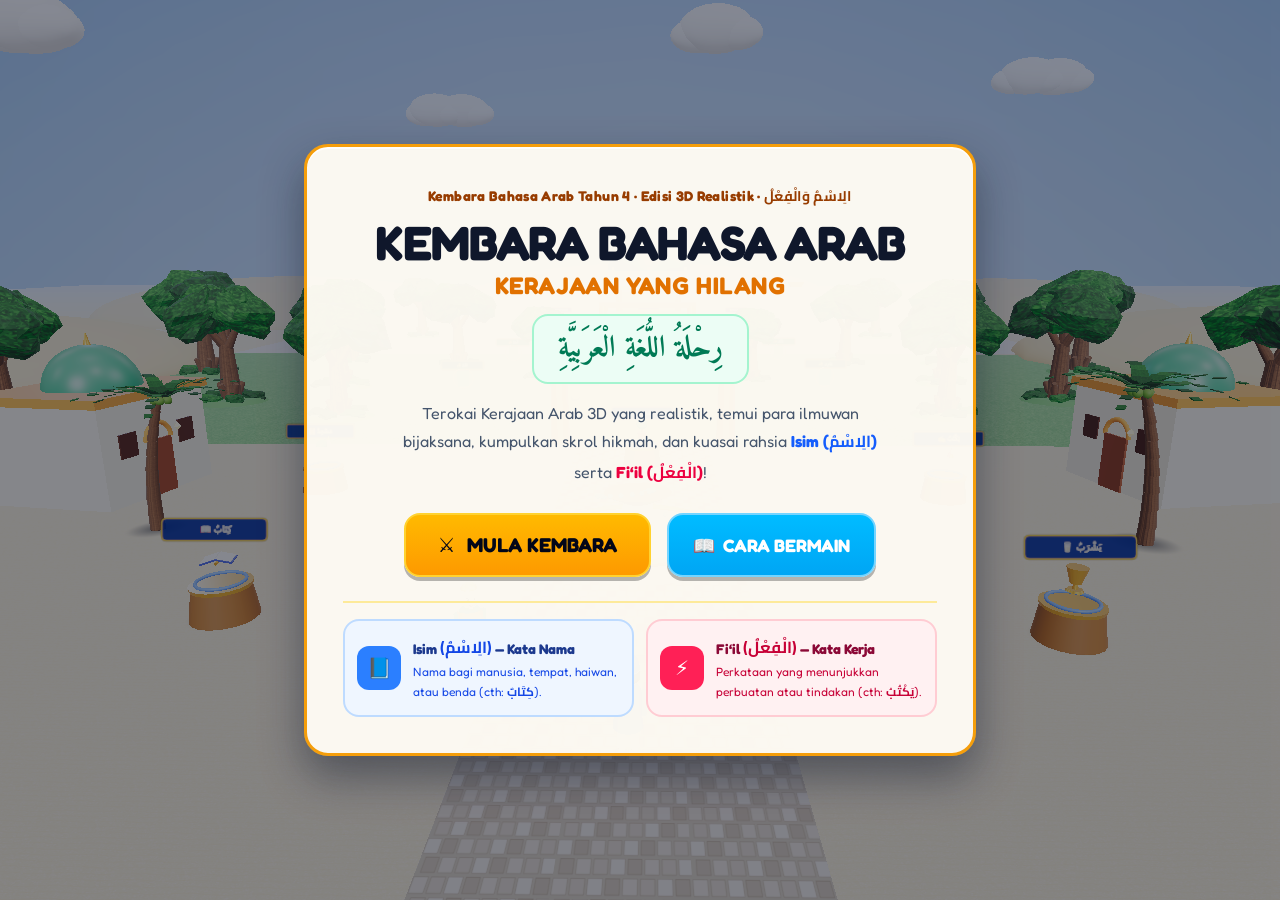
==== docs/index.html @ 07ceb699 "chore: update deployment config and static assets - Upgrade Node.js version to 22 in CI/CD pipeline." ====
<!doctype html>
<html lang="ms">
  <head>
    <meta charset="UTF-8" />
    <meta name="viewport" content="width=device-width, initial-scale=1.0, maximum-scale=1.0, user-scalable=no" />
    <title>Kembara Bahasa Arab: Kerajaan Yang Hilang | رِحْلَةُ اللُّغَةِ الْعَرَبِيَّةِ</title>
    <meta name="description" content="Aplikasi pembelajaran interaktif 3D Bahasa Arab Tahun 4 untuk menguasai Isim (الِاسْمُ) dan Fi'il (الْفِعْلُ) melalui pengembaraan 4 peringkat." />
    <meta property="og:title" content="Kembara Bahasa Arab: Kerajaan Yang Hilang" />
    <meta property="og:description" content="Aplikasi pembelajaran interaktif 3D Bahasa Arab Tahun 4 untuk menguasai Isim (الِاسْمُ) dan Fi'il (الْفِعْلُ) melalui pengembaraan 4 peringkat." />
    <meta property="og:type" content="website" />
    <meta name="twitter:card" content="summary_large_image" />
    <link rel="preconnect" href="https://fonts.googleapis.com" />
    <link rel="preconnect" href="https://fonts.gstatic.com" crossorigin />
    <link href="https://fonts.googleapis.com/css2?family=Amiri:wght@700&family=Cairo:wght@600;700;800&family=Fredoka:wght@500;600;700&display=swap" rel="stylesheet" />
    <script type="module" crossorigin src="./assets/index-CbhW9b8M.js"></script>
    <link rel="stylesheet" crossorigin href="./assets/index-DaXBotpR.css">
  </head>
  <body style="background-color: #0f172a; color: #f8fafc; margin: 0;">
    <div id="root"></div>
    <script>
      (function () {
        var devScript = document.querySelector('script[src="/src/main.tsx"]');
        if (!devScript) return;
        var handled = false;
        function showHelp(root) {
          root.innerHTML =
            '<div style="min-height:100vh;display:flex;align-items:center;justify-content:center;padding:24px;font-family:system-ui,sans-serif;text-align:center;">' +
            '<div style="max-width:460px;background:#1e293b;border:2px solid #f59e0b;border-radius:16px;padding:24px;color:#f8fafc;">' +
            '<h1 style="margin:0 0 8px;font-size:20px;color:#fcd34d;">Aplikasi Perlu Dibina (Build)</h1>' +
            '<p style="margin:0;font-size:14px;line-height:1.6;color:#cbd5e1;">Di GitHub, buka <b>Settings &rarr; Pages &rarr; Source</b> dan pilih <b>GitHub Actions</b> (atau folder <b>/docs</b> pada branch <b>main</b>).</p>' +
            '</div></div>';
        }
        function handleRawStaticFallback() {
          if (handled) return;
          var root = document.getElementById('root');
          if (!root || root.hasChildNodes()) return;
          handled = true;
          fetch('./docs/index.html', { method: 'HEAD' })
            .then(function (res) {
              if (res.ok) {
                window.location.replace('./docs/');
              } else {
                showHelp(root);
              }
            })
            .catch(function () {
              showHelp(root);
            });
        }
        devScript.addEventListener('error', handleRawStaticFallback);
        if (window.location.hostname.endsWith('github.io')) {
          window.setTimeout(handleRawStaticFallback, 2000);
        }
      })();
    </script>
  </body>
</html>
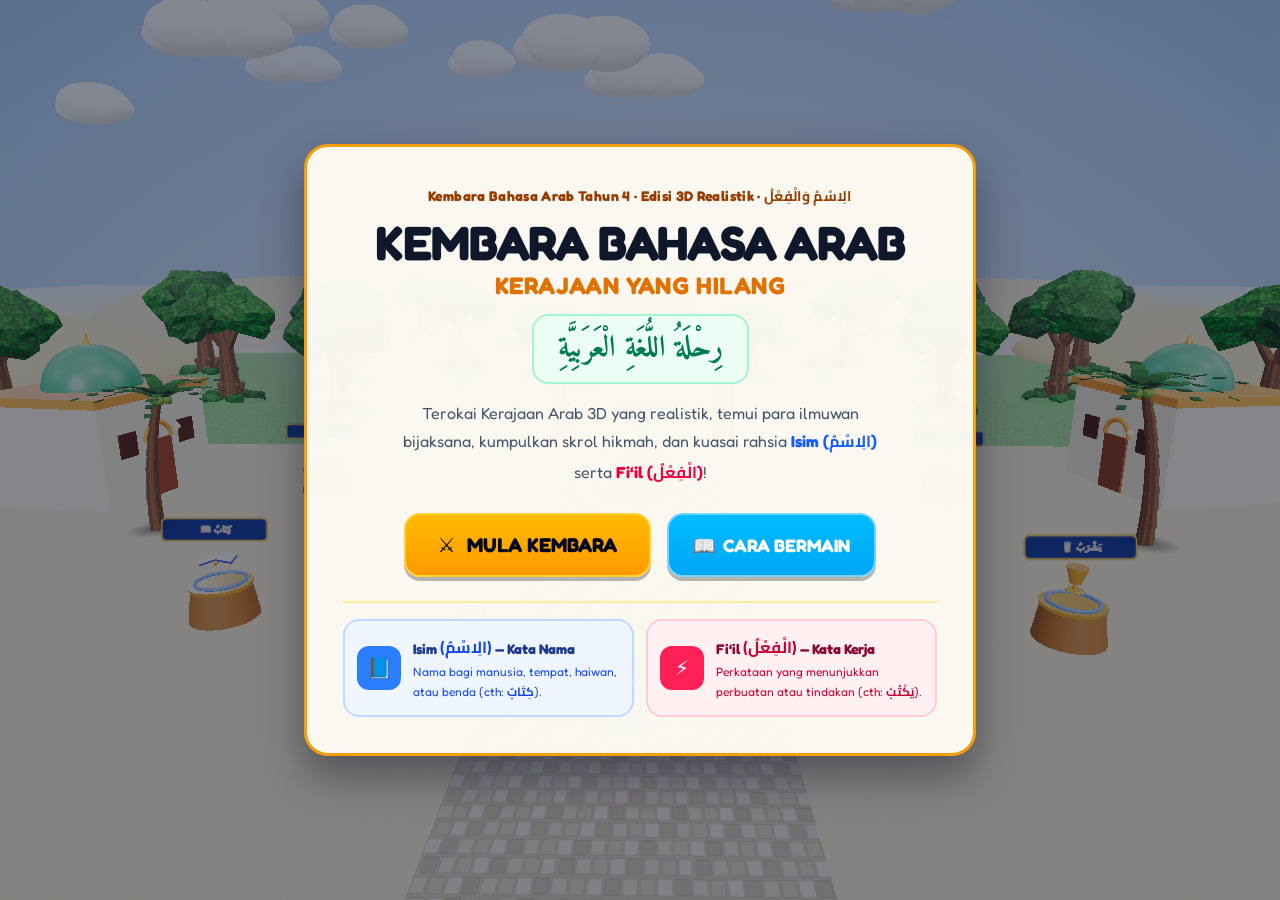
==== commit e749f0ae: "fix: remove timeout for fallback navigation Remove the 2-second timeout on GitHub Pages to trigger t" ====
--- a/docs/index.html
+++ b/docs/index.html
@@ -12,8 +12,8 @@
     <link rel="preconnect" href="https://fonts.googleapis.com" />
     <link rel="preconnect" href="https://fonts.gstatic.com" crossorigin />
     <link href="https://fonts.googleapis.com/css2?family=Amiri:wght@700&family=Cairo:wght@600;700;800&family=Fredoka:wght@500;600;700&display=swap" rel="stylesheet" />
-    <script type="module" crossorigin src="./assets/index-CbhW9b8M.js"></script>
-    <link rel="stylesheet" crossorigin href="./assets/index-DaXBotpR.css">
+    <script type="module" crossorigin src="./assets/index-BHYGJb_j.js"></script>
+    <link rel="stylesheet" crossorigin href="./assets/index-Bd5ZjYuS.css">
   </head>
   <body style="background-color: #0f172a; color: #f8fafc; margin: 0;">
     <div id="root"></div>
@@ -49,7 +49,7 @@
         }
         devScript.addEventListener('error', handleRawStaticFallback);
         if (window.location.hostname.endsWith('github.io')) {
-          window.setTimeout(handleRawStaticFallback, 2000);
+          handleRawStaticFallback();
         }
       })();
     </script>
